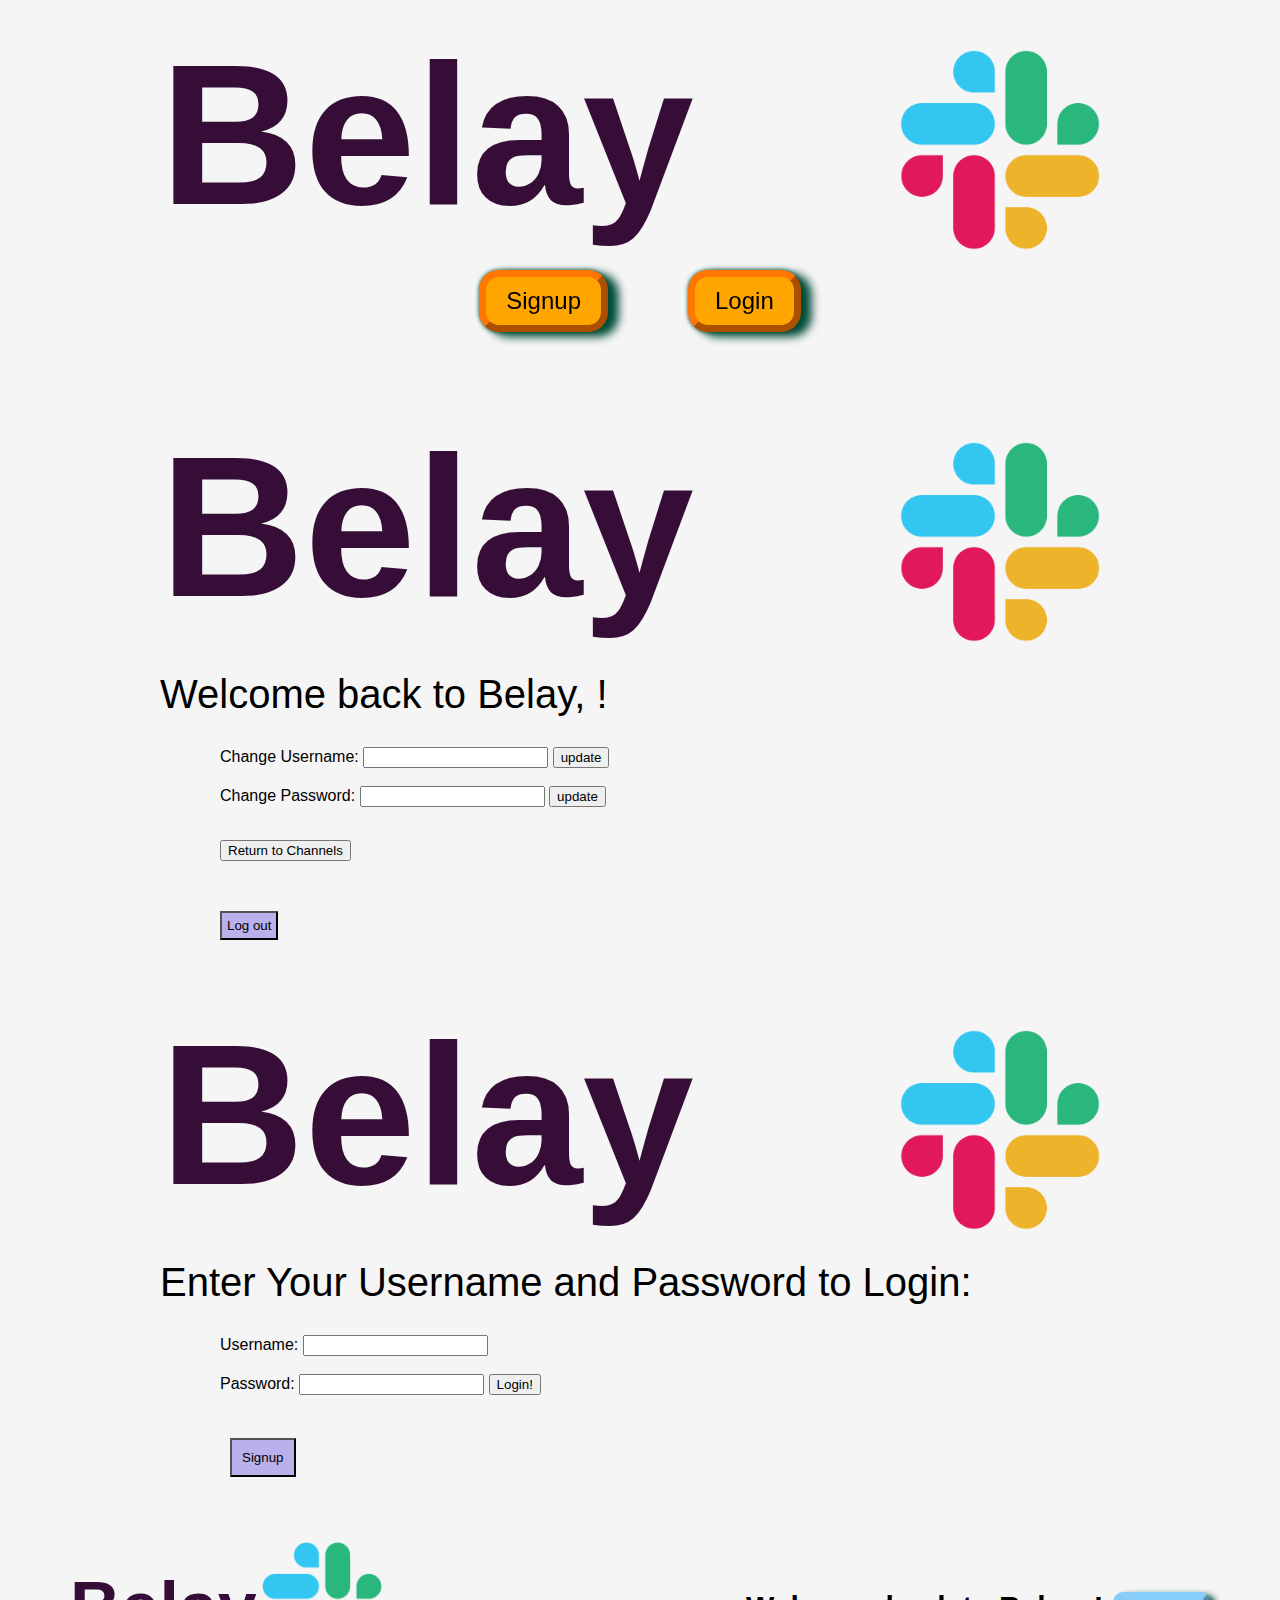
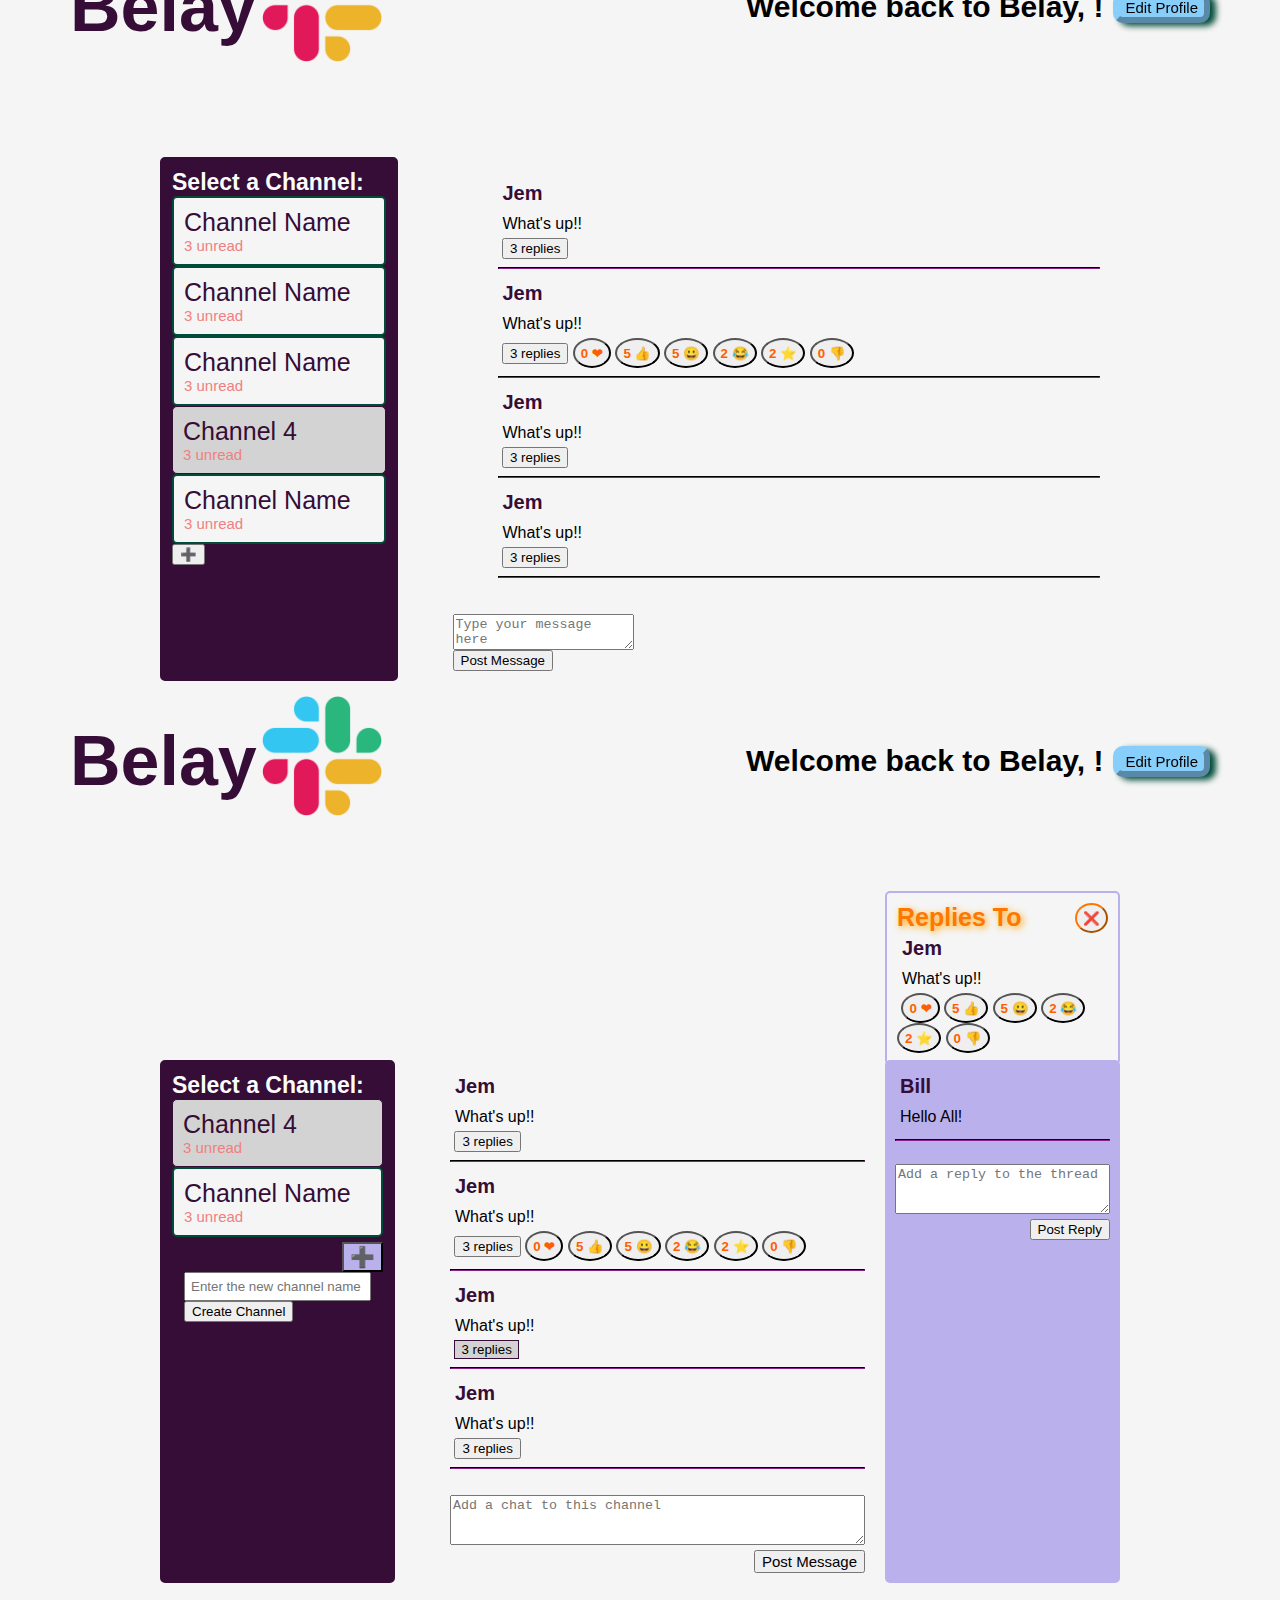
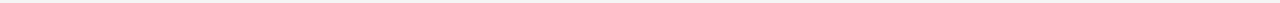
==== static/index.html @ 2ec2c375 "as done as its getting for now" ====
<html>
<head>
  <title>Belay</title>
  <link rel="preconnect" href="https://fonts.googleapis.com">
  <link rel="preconnect" href="https://fonts.gstatic.com" crossorigin>
  <link href="https://fonts.googleapis.com/css2?family=Rowdies:wght@300;400;700&display=swap" rel="stylesheet">
  <link rel="stylesheet" href="https://fonts.googleapis.com/css2?family=Material+Symbols+Outlined:opsz,wght,FILL,GRAD@48,400,0,0" />
  <link rel="stylesheet" type="text/css" href="/static/styling.css"></link>
</head>
<body>

<!-- Unauthenticated UI - "/" -->
<div class="splash container" id="loggedOut">
    <div class="hero">
      <div class="logo">
        <img src="/static/belay.png">
      </div>
      <h1>Belay</h1>
      <!-- <h3>Chat Channels</h3> -->
      <div class="button-container">
        <button id="signup-go" class="signup">Signup</button> 
        <button id="login-go" class="login-button">Login</button>
      </div>
    </div> 
</div> <!-- end .splash -->


<!-- Profile Page - "/profile" -->
<div class="profile">
    <div id="profile-page"> 
      <div class="hero">
          <div class="logo">
            <img src="/static/belay.png">
          </div>
          <h2>Belay</h2>
          <!-- <h3>Chat Channels</h3> -->
      </div>
      <div class="header">
          Welcome back to Belay, <span class="username" id="profile-username"></span>!
          <!-- input = Username -->
      </div>
      <div class="auth container">
          <div class="alignedForm">
          <div class="inputs">
              <label for="username">Change Username: </label>
              <input name="username" id="profileuser" value="">
              <button id="updateuser">update</button>
          </div>
          <br>
          <div class ="inputs">
              <label for="password">Change Password: </label>
              <input type="password" name="password" id="profilepass" value="">
              <button id="updatepass">update</button>
          </div>
          <br>
          <button class="exit return" id="go-back">Return to Channels</button>
          <br>
          <button class="exit logout" id="logout-button">Log out</button>
          </div>
      </div>
    </div> 
</div>  <!-- end .profile -->


<!-- Login Page - "/login" -->
<div class="login"> 
  <div id="login-page">
    <div class="hero">
      <div class="logo">
        <img src="/static/belay.png">
      </div>
      <h2>Belay</h2>
      <!-- <h3>Chat Channels</h3> -->
    </div>
    <div class="header">
      Enter Your Username and Password to Login:
    </div>
    <div class="auth container">
        <div class="alignedForm">
        <div class="inputs">
            <label for="username">Username: </label>
            <input id="login-username" value="">
        </div>
        <br>
        <div class ="inputs">
            <label for="password">Password: </label>
            <input type="password" id="login-password" value="">
            <button id="login-button" class="login-button">Login!</button>
        </div>
        <br>
        <div class="oops">
          <div class="failed">
            <div class="message hide">
              Oops, that account doesn't exist! Signup to get started:
            </div>
            <button id="signup-button" class="new">Signup</button>
          </div>
        </div>
        </div>
    </div>
  </div>
</div> <!-- end .login -->

<!-- Two column channels page -->
<div class ="channels"> 
  <div class = "top-header">
      <h3>Belay</h3>
      <img class="small-logo" src="/static/belay.png">
      <h4>Welcome back to Belay, <span class="username" id="two-username"></span>!</h4>
      <button class="profile-button1" id="profile-btn">Edit Profile</button>
  </div>

  <div class="page-container">
      <div class="descriptions">  </div>
      <div class="descriptions" id="name-2col"> </div>
      <div>
        <left> Select a Channel: </left>
        <br>
        <inside id="channels-2col">

        <div class="channel-option" number="1">
          <name> Channel Name </name>
          <br>
          <unread> 3 unread </unread>
        </div>
        <div class="channel-option">
          <name> Channel Name </name>
          <br>
          <unread> 3 unread </unread>
        </div>
        <div class="channel-option">
          <name> Channel Name </name>
          <br>
          <unread> 3 unread </unread>
        </div>
        <div class="channel-option" id="selected">
          <name> Channel 4 </name>
          <br>
          <unread> 3 unread </unread>
        </div>
        <div class="channel-option">
          <name> Channel Name </name>
          <br>
          <unread> 3 unread </unread>
        </div>
    </inside>
        <button id="create-channel"> &#x2795</button>
        <div id="un-hide1" class= "hide">
          <input id="channel-set1" value="" placeholder="Enter the new channel name">
          <button id="create-channel1"> Create Channel</button>
        </div>
      </div>
      
      <div class="right" id="messages-2col">
        <div class="right" id="message-box">
        <message>
          <author> Jem</author>
          <content> What's up!!</content>
          <img>
          <button> 3 replies </button>
          <hr>
        </message>
    
        <message>
          <author> Jem</author>
          <content> What's up!!</content>
          <img>
          <button> 3 replies </button>
          <button class="reaction" id="heart"> 0 &#x2764; </button>
          <button class="reaction" id="thumbsup"> 5 &#x1F44D; </button>
          <button class="reaction" id="happyface"> 5 &#x1F600; </button>
          <button class="reaction" id="laughing"> 2 &#x1F602; </button>
          <button class="reaction" id="star"> 2 &#x2B50; </button>
          <button class="reaction" id="thumbsdown"> 0 &#x1F44E; </button>
          <hr>
        </message>
    
        <message>
          <author> Jem</author>
          <content> What's up!!</content>
          <img>
          <button> 3 replies </button>
          <hr>
        </message>
    
        <message>
          <author> Jem</author>
          <content> What's up!!</content>
          <img>
          <button> 3 replies </button>
          <hr>
        </message>
    </div>


        <br>
        <textarea id="textInput" name="comment" placeholder="Type your message here"></textarea>
        <br>
        <button id="post-message">Post Message</button>
      </div>
    
  </div>
</div> <!-- end .channels --->


<!-- Three column channels page --> 
<div class="threads">
  <div class = "top-header">
    <h3>Belay</h3>
    <img class="small-logo" src="/static/belay.png">
    <h4>Welcome back to Belay, <span class="username" id="three-username"></span>!</h4>
    <button class="profile-button2" id="profile-btn-2">Edit Profile</button>
  </div>
  
  <div class="page-container">
      <div class="descriptions">  </div>
      <div class="descriptions" id="name-3col"> </div>

      <div id="thread-title"> 
        <button class="reaction" id="exit-threads"> &#x274C; </button>
        <small> Replies To </small>
        <message>
          <author> Jem</author>
          <content> What's up!!</content>
          <img>
          <button class="reaction" id="heart"> 0 &#x2764; </button>
          <button class="reaction" id="thumbsup"> 5 &#x1F44D; </button>
          <button class="reaction" id="happyface"> 5 &#x1F600; </button>
          <button class="reaction" id="laughing"> 2 &#x1F602; </button>
          <button class="reaction" id="star"> 2 &#x2B50; </button>
          <button class="reaction" id="thumbsdown"> 0 &#x1F44E; </button>
          <br>
        </message>
      </div>

      <div >
        <left> Select a Channel: </left>
        <inside id="channels-3col"> 
          
        
        <div class="channel-option" id="selected">
          <name> Channel 4 </name>
          <br>
          <unread> 3 unread </unread>
        </div>
        <div class="channel-option">
          <name> Channel Name </name>
          <br>
          <unread> 3 unread </unread>
        </div>
        </inside>
        <button id="create-channel2"> &#x2795</button>
        <div>
          <input id="channel-set2" value="" placeholder="Enter the new channel name">
          <button id="create-channel3"> Create Channel</button>
        </div>
      </div>
      
      <div class="right">
        <message>
          <author> Jem</author>
          <content> What's up!!</content>
          <img>
          <button> 3 replies </button>
          <hr>
        </message>
    
        <message>
          <author> Jem</author>
          <content> What's up!!</content>
          <img>
          <button> 3 replies </button>
          <button class="reaction" id="heart"> 0 &#x2764; </button>
          <button class="reaction" id="thumbsup"> 5 &#x1F44D; </button>
          <button class="reaction" id="happyface"> 5 &#x1F600; </button>
          <button class="reaction" id="laughing"> 2 &#x1F602; </button>
          <button class="reaction" id="star"> 2 &#x2B50; </button>
          <button class="reaction" id="thumbsdown"> 0 &#x1F44E; </button>
          <hr>
        </message>
    
        <message>
          <author> Jem</author>
          <content> What's up!!</content>
          <img>
          <button class = "selected-thread"> 3 replies </button>
          <hr>
        </message>
    
        <message>
          <author> Jem</author>
          <content> What's up!!</content>
          <img>
          <button> 3 replies </button>
          <hr>
        </message>
        <br>
        <textarea id="post-box2" name="comment" placeholder= "Add a chat to this channel"></textarea>
        <br>
        <button id="post-button2">Post Message</button>
      </div>

      <div class="open-thread">
        
        <message>
          <author> Bill</author>
          <content> Hello All!</content>
          <img>
          <hr>
        </message>

        <message> 
          <textarea id="reply-box" name="comment" placeholder= "Add a reply to the thread"></textarea>
          <button id="reply-button">Post Reply</button>
        </message>
        
        
      </div> 
  </div>
</div> <!-- end .threads -->

<script src="/static/script.js"> </script>
</body>
</html>
---- static/styling.css ----
body {
    width: 960px;
    margin: 20px auto;
    font-family: Arial, sans-serif;
    background-color: whitesmoke;
}


.button {
    color: #350d36;
}

.hide {
  display: none;
}


.hero h2, h1 {
    display: block;
    grid-column: 1/3;
    grid-row: 1/3;
    z-index: 3;
    margin: auto;
    
    font-size: 200px;
    color: #350d36;
    font-family: sans-serif, serif;
  }


.logo img {
    float:right;
    display: block;
    height: 200px;
    padding-left: 0px;
    margin-top: 30px;
    margin-right:20px
}

.button-container {
    display: flex;
    justify-content: center; 
    align-items: center;
    margin-bottom: 60px;
}

.splash .hero button {
    margin: 20px 40px 20px 40px;
    padding: 10px 20px 10px 20px;
    float:center;
    font-size: 24px;
    background-color: orange;
    border: 7px outset rgb(255, 119, 0);
    border-radius: 20px;
    box-shadow: 0 0 4px rgb(1, 76, 56);
    filter: drop-shadow(10px 4px 4px rgb(1, 76, 56));
  }
  
.splash .hero button:hover {
    box-shadow: 0 2px 5px #350d36;
  }


#profile-page {
    display: block;
  }

.header {
    margin-top: 30px;
    margin-bottom: 30px;
    font-size: 40px;
    color: black;

}

.auth.container {
    margin-left: 60px;
}
  
.profile .exit.return {
    grid-column: 2/3;
    margin-top: 15px;
  }
  
.profile .exit.logout {
    margin-top: 50px;
    margin-bottom: 60px;
    padding: 5px;
    grid-column: 3/4;
    background-color: rgb(186, 176, 236);
    
  }

#login-page {
  display: block;
}

.login .go-button {
  grid-column: 2/3;
  margin-top: 0px;
  padding: 5px;
  margin-left: 30px;
}

.login .failed {
  margin-top: 20px;
  display: flex;
}

.login .failed .message {
  margin-top: 5px;
  margin-bottom: auto;
  font-size: 20px;
  padding: 8px;
  color: #350d36;
  border-radius: 5px;
  background-color: whitesmoke;
  font-style: bold;
  box-shadow: 0 0 5px 3px rgb(186, 176, 236);
}

.login .failed button {
  margin-top: 5px;
  margin-left: 10px;
  margin-right: auto;
  margin-bottom: 50px;;
  padding: 10px;
  background-color: rgb(186, 176, 236);
  
}

h3 {
  font-size: 70px;
  color: #350d36;
  font-family: sans-serif, serif;
}


.small-logo {
  height: 120px;
  margin-left: 5px;
  margin-bottom: 10px;
  margin-right:auto;
}

.top-header {
  display: flex;
  align-items: center;
  margin-left: -90px;
  margin-right: -90px;
  margin-top: -30px;
}

.top-header h4 {
  font-size: 30px;
  color: black;
  margin-right: 10px;
}

.profile-button1, .profile-button2 {

  font-size: 15px;
  background-color: lightskyblue;
  border: 6px outset lightskyblue;
  border-radius: 10px;
  filter: drop-shadow(6px 3px 3px rgb(1, 76, 56));
}
.profile-button:hover {
  box-shadow: 0 2px 5px #350d36;;
}

.page-container div {
  border-radius: 5px;
  padding: 10px;
  background-color: #350d36;
  border: 2px solid #350d36;
}

.page-container .right {
  border-radius: 5px;
  padding: 10px;
  background-color: whitesmoke;
  border: None;
  margin-left: 35px;
}

.page-container div.descriptions {
  background-color: whitesmoke;
  border: None;
  font-size: 45px;
  font-family: sans-serif, serif;
  color: rgb(255, 119, 0);
  text-shadow: 2px 2px 7px orange;
  margin-bottom: -10px;
  font-weight: bold;
  align-self: end;
}


.page-container div.channel-option {
  color: #350d36;
  background-color: whitesmoke;
  border: 2px solid rgb(1, 76, 56);
}

.page-container div.channel-option:hover {
  background-color: lightgray;
}

.page-container div#selected, button.selected-thread {
  background-color: lightgray;
  border: 1px solid #350d36;
}
.threads .page-container {
  display: grid;
  grid-template-columns: 1fr 2fr 1fr;
  grid-template-rows: repeat(1, 1fr);
  gap: 10px;
  margin-top: 20px;
}

.channels .page-container {
  display: grid;
  grid-template-columns: 1fr 3fr;
  grid-template-rows: repeat(1, 1fr);
  gap: 10px;
  margin-top: 20px;
}

unread {
  font-size:15px;
  color: lightcoral;
}
name {
  font-size:25px;
}

message author {
  color: #350d36;
  font-size:20px;
  font-weight: bold;
  display: block;
  padding: 5px;
  grid-column: 1/2;
}

message content {
  display: block;
  padding: 5px;
  grid-column: 2/3;
}

hr {
  border-color: #350d36;
}


#post-box1,  #post-box2{
  height:50px;
  width: 100%;
  position: relative;
}

#post-button1,  #post-button2 {
  float:right;
  font-size:15px;
  margin-top: 5px;
  
}

button.reaction {
  color: rgb(255, 94, 0);
  font-weight:bold;
  width: auto;
  height: 30px;
  border-radius: 70%
}

#create-channel1, #create-channel2 {
  background-color: rgb(186, 176, 236);
  font-size:20px;
  margin-top: 10px;
}

.page-container .open-thread {
  background-color: rgb(186, 176, 236);
  border:None;
}

#channel-set1, #channel-set2 {
  width: 100%;
  padding: 5px;
}

#create-channel1, #create-channel2 {
  margin-top: 5px;
  float: right;
}


button.reaction#exit-threads {
  color: rgb(255, 119, 0);
  font-weight: bold;
  border-color: rgb(255, 119, 0);
  font-weight:bold;
  float:right;
  margin-bottom: 10px;
  width: auto;
  height: 30px;
  border-radius: 70%
}

#reply-button  {
  float: right;
  margin-top: 5px;
}

.page-container div#thread-title {
  background-color: whitesmoke;
  margin-bottom: -15px;
  border-color: rgb(186, 176, 236);
}

small {
  font-family: sans-serif, serif;
  font-size: 25px;
  color: rgb(255, 119, 0);
  text-shadow: 2px 2px 7px orange;
  font-weight: bold;
  margin-top: 10px;
}

#reply-box {
  height:50px;
  width: 100%;
  position: relative;
  margin-top: 15px;
}

left {
  font-size: 23px;
  color: rgb(252, 252, 252);
  font-weight: bold;
  margin-top: 10px;
  margin-bottom: 5px;
  font-family: sans-serif, serif;
}

/* Media query for narrow screens */
@media only screen and (max-width: 768px) {
    body {
        width: auto;
        margin: 20px;
    }

    .hero h2, h1 {
        font-size: 120px;
    }

    .button-container {
        flex-direction: column;
        margin-bottom: 30px;
    }

    .splash .hero button {
        margin: 10px;
        padding: 8px 16px;
        font-size: 18px;
    }

    .header {
        font-size: 30px;
    }

    .auth.container {
        margin-left: 20px;
    }

    .profile .exit.logout {
        margin-top: 20px;
        margin-bottom: 30px;
    }

    h3 {
        font-size: 50px;
    }

    .small-logo {
        height: 80px;
    }

    .top-header h4 {
        font-size: 20px;
    }

    .profile-button {
        font-size: 12px;
    }
}
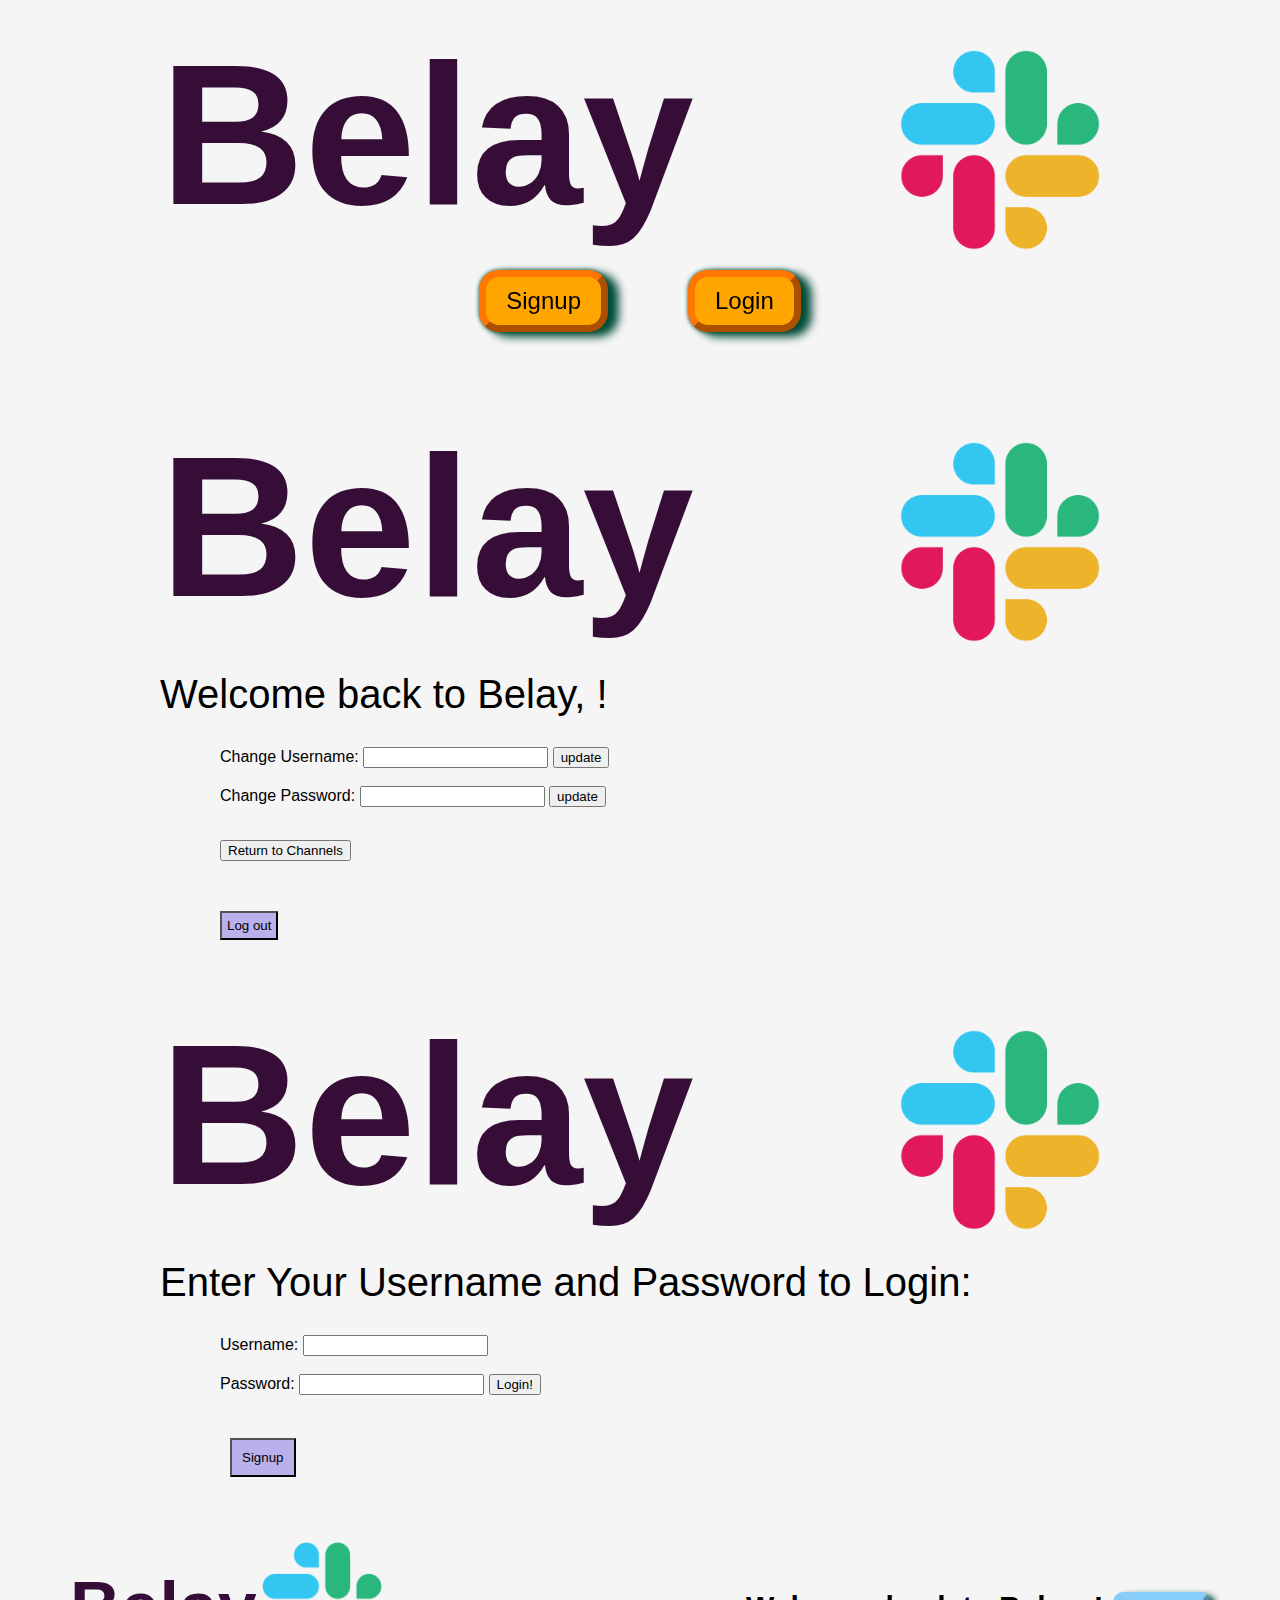
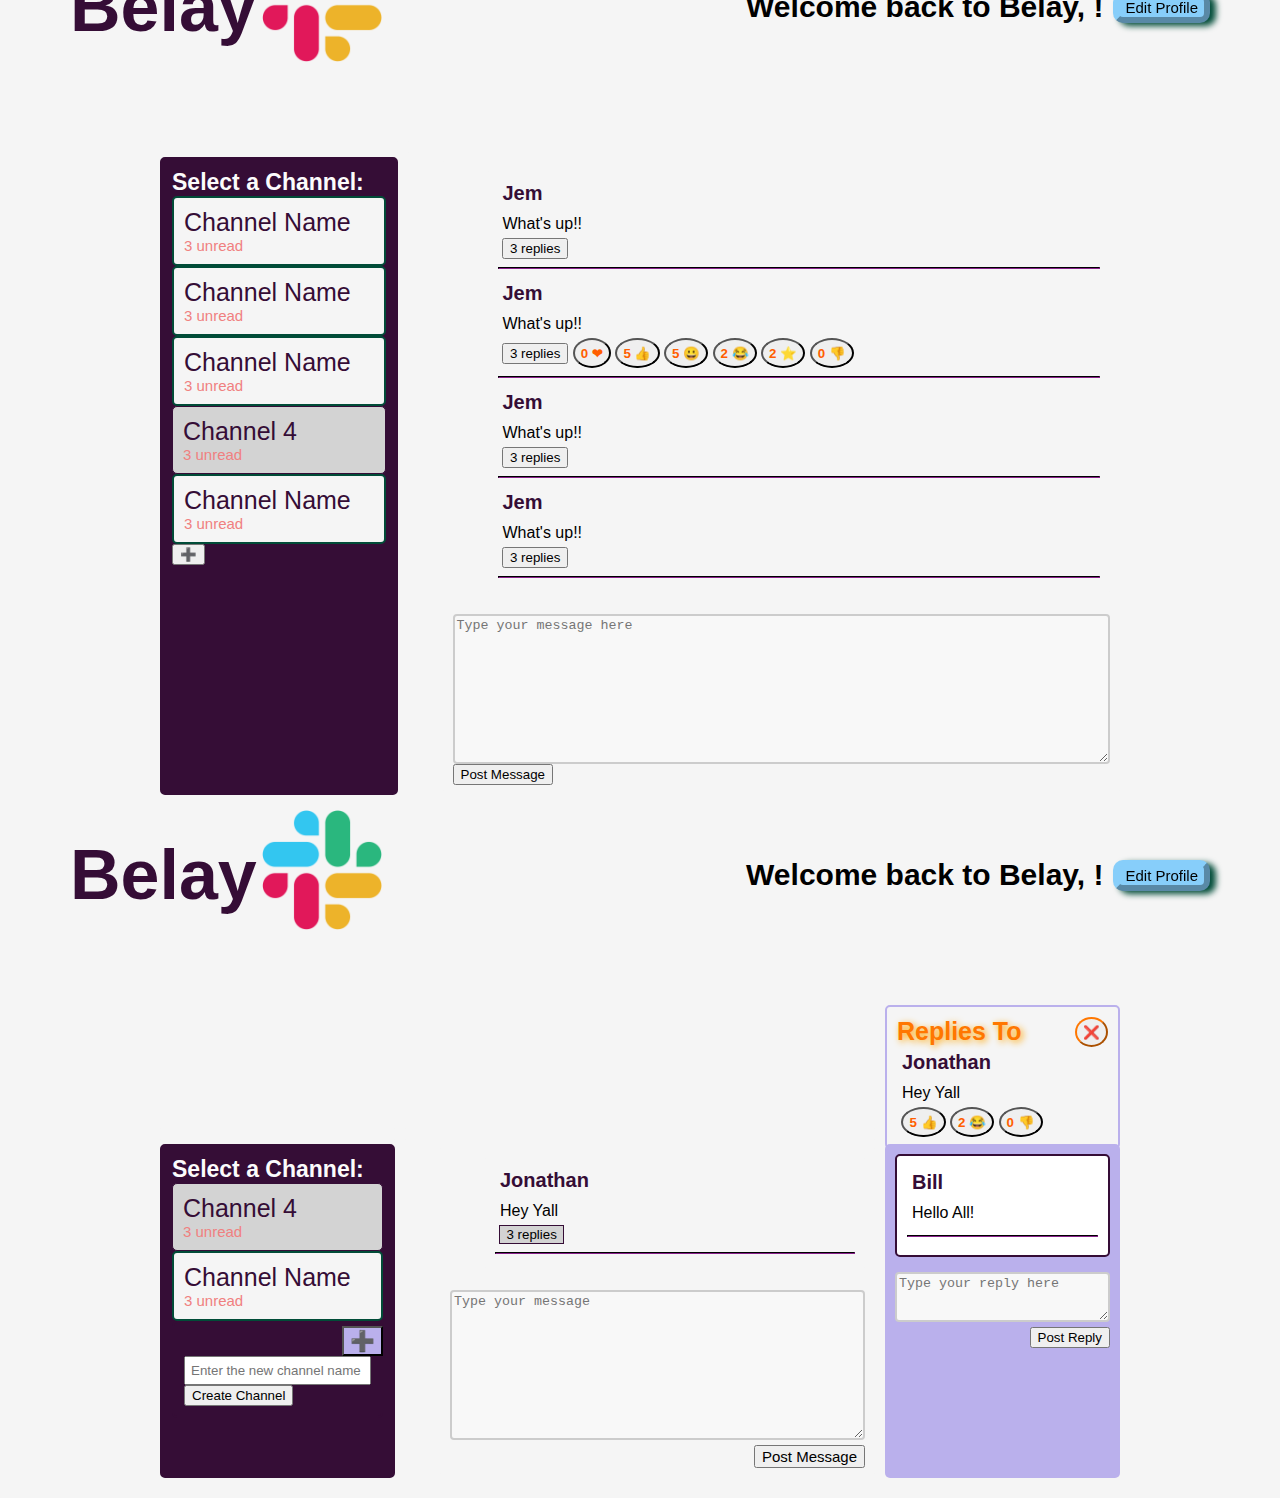
==== commit d0fe9372: "Finished Belay" ====
--- a/static/index.html
+++ b/static/index.html
@@ -220,14 +220,11 @@
         <button class="reaction" id="exit-threads"> &#x274C; </button>
         <small> Replies To </small>
         <message>
-          <author> Jem</author>
-          <content> What's up!!</content>
-          <img>
-          <button class="reaction" id="heart"> 0 &#x2764; </button>
+          <author> Jonathan</author>
+          <content> Hey Yall</content>
+          <img>
           <button class="reaction" id="thumbsup"> 5 &#x1F44D; </button>
-          <button class="reaction" id="happyface"> 5 &#x1F600; </button>
-          <button class="reaction" id="laughing"> 2 &#x1F602; </button>
-          <button class="reaction" id="star"> 2 &#x2B50; </button>
+          <button class="reaction" id="lol"> 2 &#x1F602; </button>
           <button class="reaction" id="thumbsdown"> 0 &#x1F44E; </button>
           <br>
         </message>
@@ -256,62 +253,35 @@
         </div>
       </div>
       
-      <div class="right">
-        <message>
-          <author> Jem</author>
-          <content> What's up!!</content>
-          <img>
-          <button> 3 replies </button>
-          <hr>
-        </message>
-    
-        <message>
-          <author> Jem</author>
-          <content> What's up!!</content>
-          <img>
-          <button> 3 replies </button>
-          <button class="reaction" id="heart"> 0 &#x2764; </button>
-          <button class="reaction" id="thumbsup"> 5 &#x1F44D; </button>
-          <button class="reaction" id="happyface"> 5 &#x1F600; </button>
-          <button class="reaction" id="laughing"> 2 &#x1F602; </button>
-          <button class="reaction" id="star"> 2 &#x2B50; </button>
-          <button class="reaction" id="thumbsdown"> 0 &#x1F44E; </button>
-          <hr>
-        </message>
-    
-        <message>
-          <author> Jem</author>
-          <content> What's up!!</content>
+      <div class="right" id="messages-3col">
+        <div class="right" id="message-box2">
+        <message>
+          <author> Jonathan</author>
+          <content> Hey Yall</content>
           <img>
           <button class = "selected-thread"> 3 replies </button>
           <hr>
         </message>
-    
-        <message>
-          <author> Jem</author>
-          <content> What's up!!</content>
-          <img>
-          <button> 3 replies </button>
-          <hr>
-        </message>
-        <br>
-        <textarea id="post-box2" name="comment" placeholder= "Add a chat to this channel"></textarea>
+        </div>
+        <br>
+        <textarea id="post-box2" name="comment" placeholder= "Type your message"></textarea>
         <br>
         <button id="post-button2">Post Message</button>
       </div>
 
       <div class="open-thread">
-        
+        <div id="thread-container">
         <message>
           <author> Bill</author>
           <content> Hello All!</content>
           <img>
           <hr>
         </message>
+        </div>
 
         <message> 
-          <textarea id="reply-box" name="comment" placeholder= "Add a reply to the thread"></textarea>
-          <button id="reply-button">Post Reply</button>
+          <textarea id="reply-box" name="comment" placeholder= "Type your reply here"></textarea>
+          <button id="reply-btn">Post Reply</button>
         </message>
         
         
--- a/static/styling.css
+++ b/static/styling.css
@@ -254,11 +254,20 @@
   border-color: #350d36;
 }
 
+textarea {
+    background-color: #f8f8f8;
+    border: 2px solid #ccc;
+    border-radius: 4px;
+    width: 100%;
+    height: 150px;
+}
 
 #post-box1,  #post-box2{
-  height:50px;
-  width: 100%;
-  position: relative;
+    background-color: #f8f8f8;
+    border: 2px solid #ccc;
+    border-radius: 4px;
+    width: 100%;
+    height: 150px;
 }
 
 #post-button1,  #post-button2 {
@@ -266,6 +275,11 @@
   font-size:15px;
   margin-top: 5px;
   
+}
+
+#thread-container {
+    background-color: white;
+    color: black;
 }
 
 button.reaction {
@@ -310,7 +324,7 @@
   border-radius: 70%
 }
 
-#reply-button  {
+#reply-btn  {
   float: right;
   margin-top: 5px;
 }
